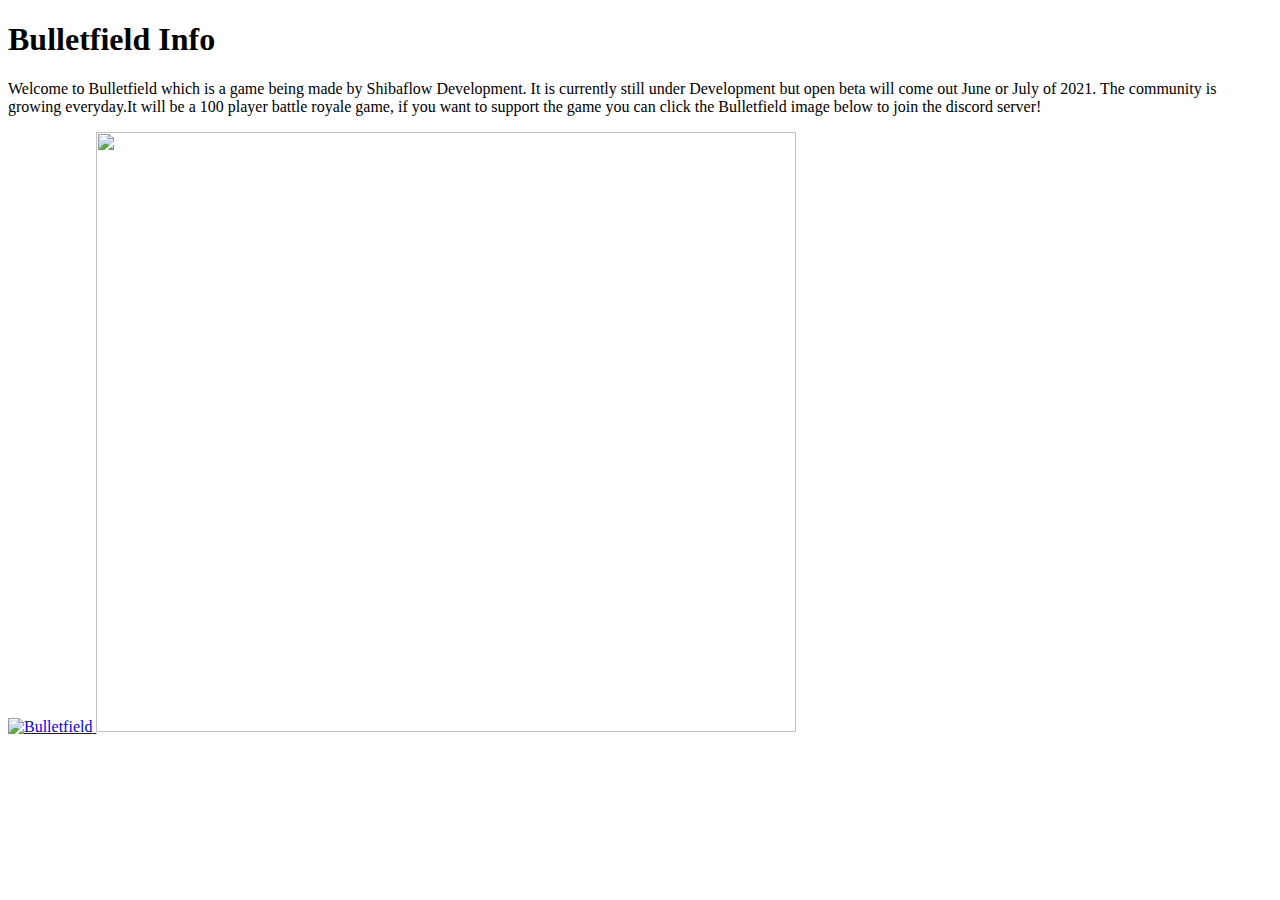
==== index.html @ 9547d3b9 "Add files via upload" ====
<!DOCTYPE html>
<html>

  
<h1 style="font-family: cursive;">Bulletfield Info</h1>
  
  <p style="font-family: cursive;">Welcome to Bulletfield which is a game being made by Shibaflow Development. It is currently still under Development
    but open beta will come out June or July of 2021. The community is growing everyday.It will be a 100 player battle royale game, if you want to support the game
    you can click the Bulletfield image below to join the discord server!</p>
    
    <a href="https://discord.gg/v6GrKnZjRh" target="_blank">
    <img alt="Bulletfield " src="images/bulletfield_game_art.png"
  width="700" height="500">
</a>
<img src="images/Shibaflow_development.png"
width="700"
height="600">

  </body>
</html>
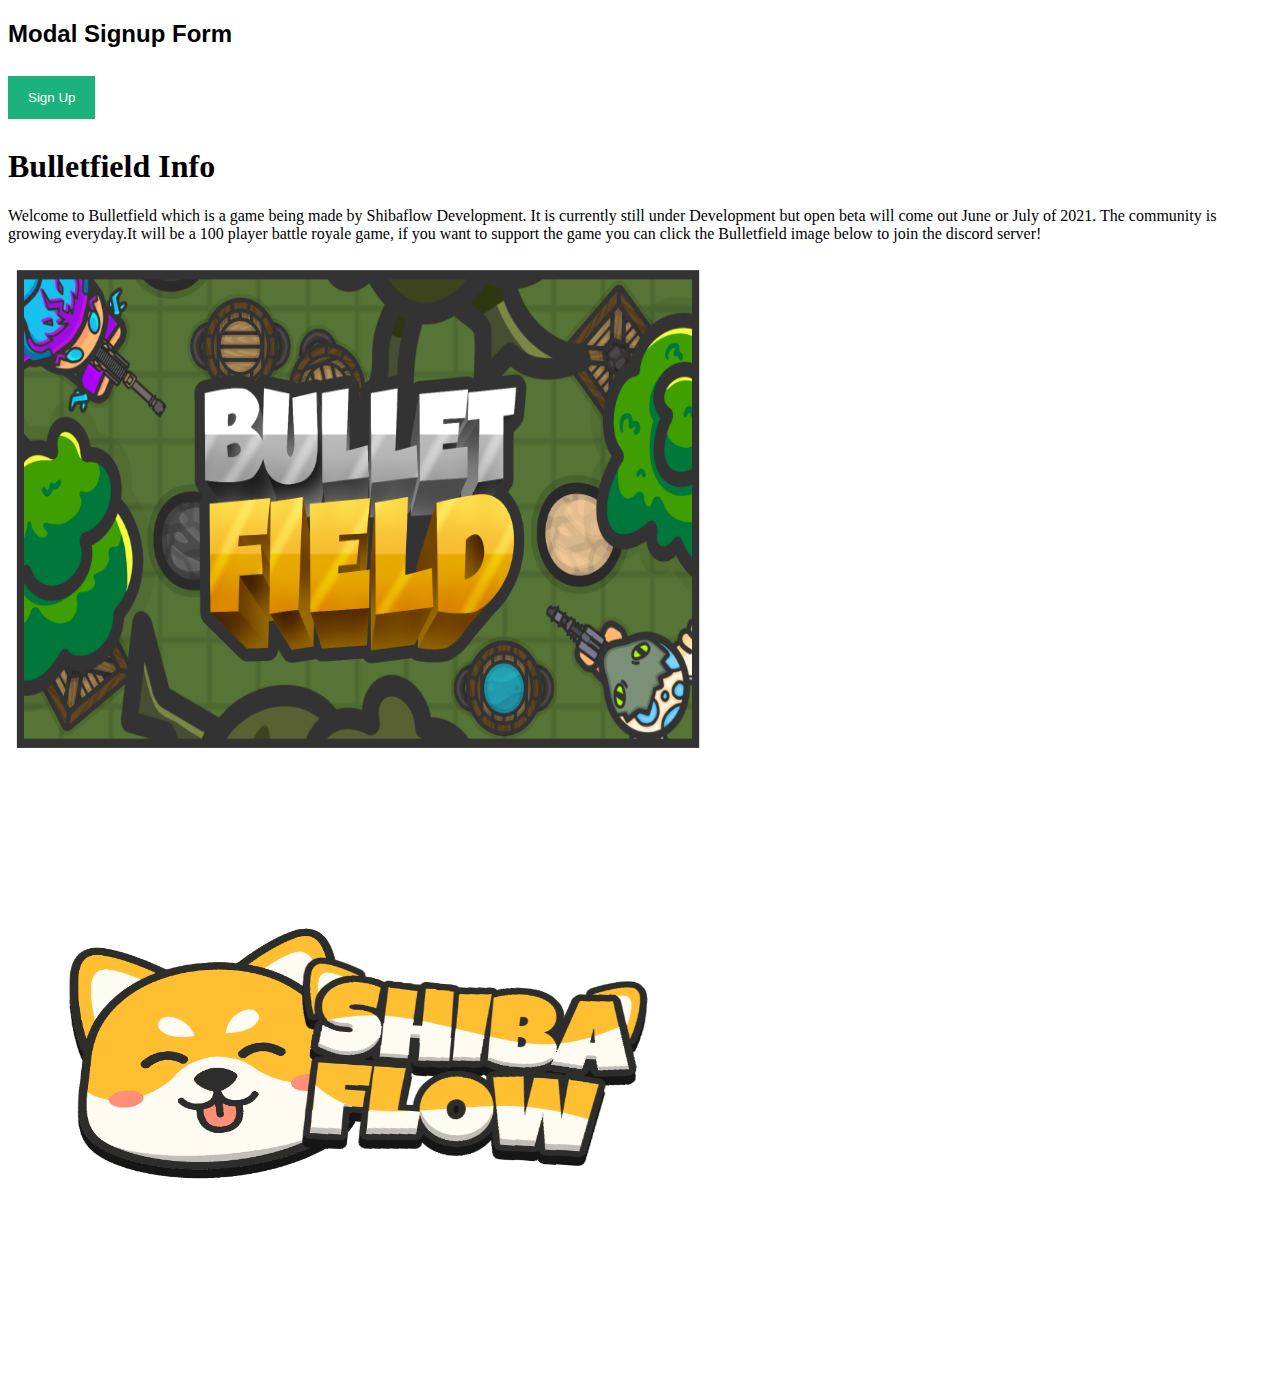
==== commit 0777f1c0: "Add files via upload" ====
--- a/index.html
+++ b/index.html
@@ -1,4 +1,166 @@
 <!DOCTYPE html>
+<html>
+<style>
+body {font-family: Arial, Helvetica, sans-serif;}
+* {box-sizing: border-box;}
+
+/* Full-width input fields */
+input[type=text], input[type=password] {
+  width: 100%;
+  padding: 15px;
+  margin: 5px 0 22px 0;
+  display: inline-block;
+  border: none;
+  background: #f1f1f1;
+}
+
+/* Add a background color when the inputs get focus */
+input[type=text]:focus, input[type=password]:focus {
+  background-color: #ddd;
+  outline: none;
+}
+
+/* Set a style for all buttons */
+button {
+  background-color: #04AA6D;
+  color: white;
+  padding: 14px 20px;
+  margin: 8px 0;
+  border: none;
+  cursor: pointer;
+  width: 100%;
+  opacity: 0.9;
+}
+
+button:hover {
+  opacity:1;
+}
+
+/* Extra styles for the cancel button */
+.cancelbtn {
+  padding: 14px 20px;
+  background-color: #f44336;
+}
+
+/* Float cancel and signup buttons and add an equal width */
+.cancelbtn, .signupbtn {
+  float: left;
+  width: 50%;
+}
+
+/* Add padding to container elements */
+.container {
+  padding: 16px;
+}
+
+/* The Modal (background) */
+.modal {
+  display: none; /* Hidden by default */
+  position: fixed; /* Stay in place */
+  z-index: 1; /* Sit on top */
+  left: 0;
+  top: 0;
+  width: 100%; /* Full width */
+  height: 100%; /* Full height */
+  overflow: auto; /* Enable scroll if needed */
+  background-color: #474e5d;
+  padding-top: 50px;
+}
+
+/* Modal Content/Box */
+.modal-content {
+  background-color: #fefefe;
+  margin: 5% auto 15% auto; /* 5% from the top, 15% from the bottom and centered */
+  border: 1px solid #888;
+  width: 80%; /* Could be more or less, depending on screen size */
+}
+
+/* Style the horizontal ruler */
+hr {
+  border: 1px solid #f1f1f1;
+  margin-bottom: 25px;
+}
+ 
+/* The Close Button (x) */
+.close {
+  position: absolute;
+  right: 35px;
+  top: 15px;
+  font-size: 40px;
+  font-weight: bold;
+  color: #f1f1f1;
+}
+
+.close:hover,
+.close:focus {
+  color: #f44336;
+  cursor: pointer;
+}
+
+/* Clear floats */
+.clearfix::after {
+  content: "";
+  clear: both;
+  display: table;
+}
+
+/* Change styles for cancel button and signup button on extra small screens */
+@media screen and (max-width: 300px) {
+  .cancelbtn, .signupbtn {
+     width: 100%;
+  }
+}
+</style>
+<body>
+
+<h2>Modal Signup Form</h2>
+
+<button onclick="document.getElementById('id01').style.display='block'" style="width:auto;">Sign Up</button>
+
+<div id="id01" class="modal">
+  <span onclick="document.getElementById('id01').style.display='none'" class="close" title="Close Modal">&times;</span>
+  <form class="modal-content" action="/Users/user/Desktop/pelumi-website/log_in.html#">
+    <div class="container">
+      <h1>Sign Up</h1>
+      <p>Please fill in this form to create an account.</p>
+      <hr>
+      <label for="username"><b>Username</b></label>
+      <input type="text" placeholder="Enter Email" name="email" required>
+
+      <label for="psw"><b>Password</b></label>
+      <input type="password" placeholder="Enter Password" name="psw" required>
+
+      <label for="psw-repeat"><b>Repeat Password</b></label>
+      <input type="password" placeholder="Repeat Password" name="psw-repeat" required>
+      
+      <label>
+        <input type="checkbox" checked="checked" name="remember" style="margin-bottom:15px"> Remember me
+      </label>
+
+      <p>By creating an account you agree to our <a href="#" style="color:dodgerblue">Terms & Privacy</a>.</p>
+
+      <div class="clearfix">
+        <button type="button" onclick="document.getElementById('id01').style.display='none'" class="cancelbtn">Cancel</button>
+        <button type="submit" class="signupbtn">Sign Up</button>
+      </div>
+    </div>
+  </form>
+</div>
+
+<script>
+// Get the modal
+var modal = document.getElementById('id01');
+
+// When the user clicks anywhere outside of the modal, close it
+window.onclick = function(event) {
+  if (event.target == modal) {
+    modal.style.display = "none";
+  }
+}
+</script>
+
+</body>
+</html><!DOCTYPE html>
 <html>
 
   
@@ -18,3 +180,4 @@
 
   </body>
 </html>
+
